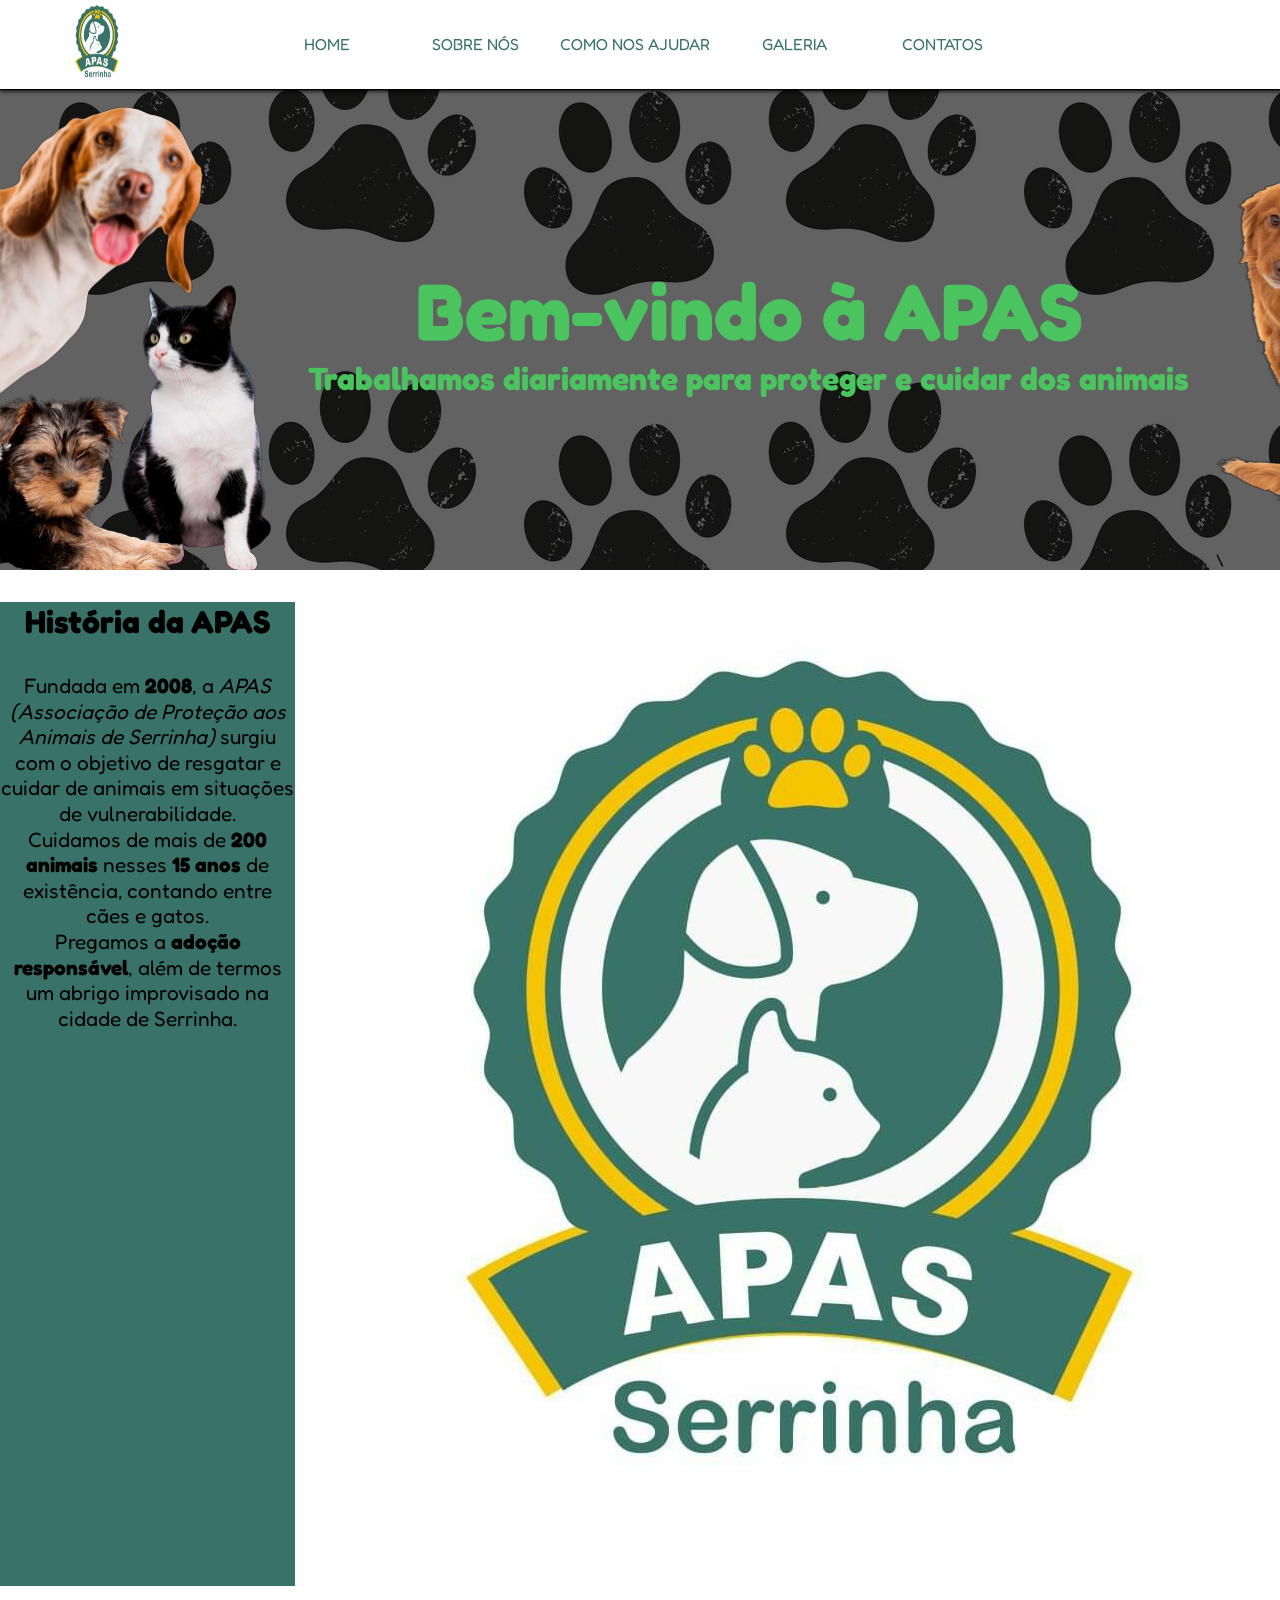
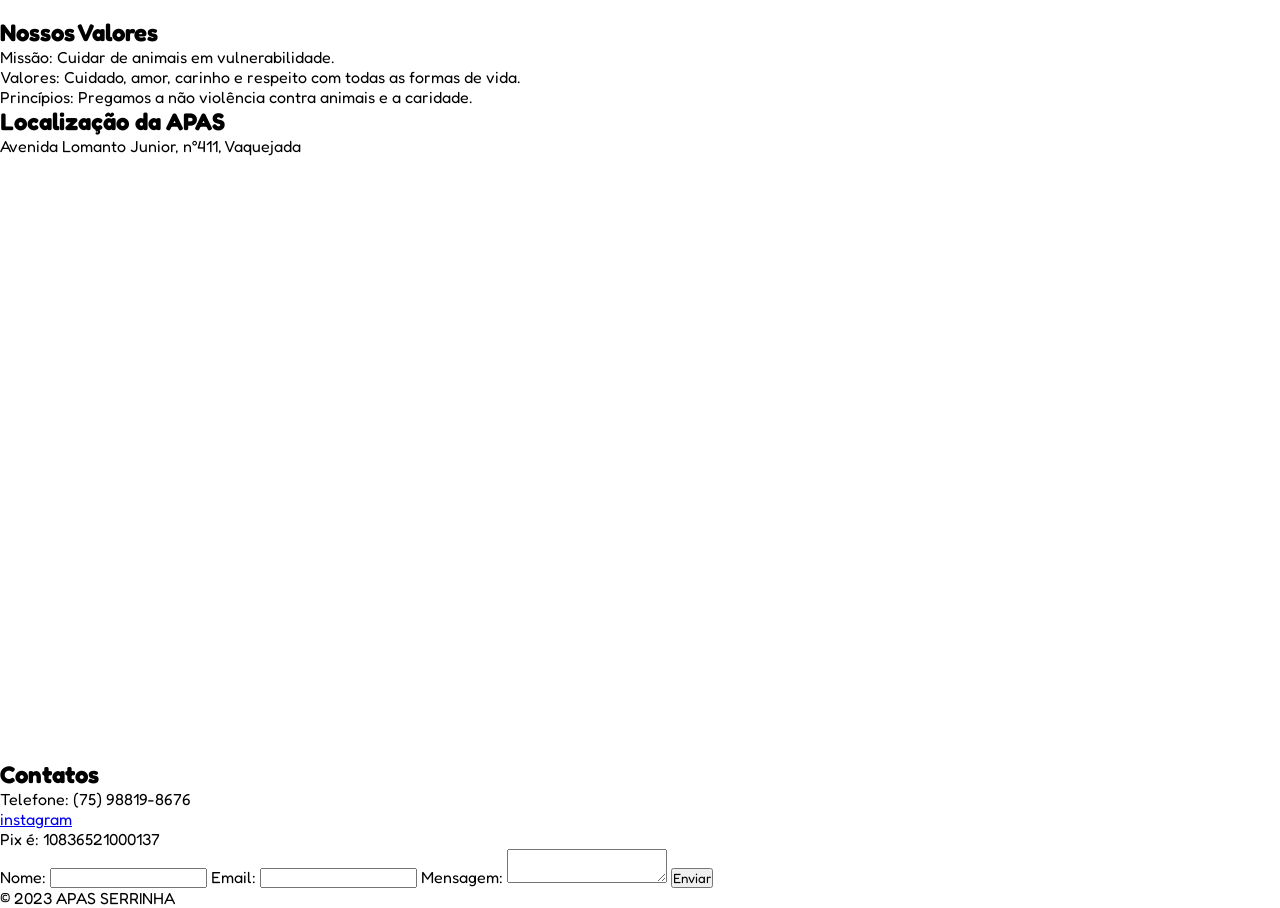
==== Frontend/Site APAS/index.html @ 99e31dd6 "Novos projetos de estrutura de dados (pilha) e frontend (calculo de IMC)" ====
<!DOCTYPE html>
<html lang="pt-BR">
<head>
<meta charset="UTF-8">
<meta name="viewport" content="width=device-width, initial-scale=1.0">
<link rel="stylesheet" href="style.css">
<link rel="shortcut icon" href="favicon.ico" type="image/x-icon">

<title>APAS SERRINHA</title>

</head>
<body>

<header>
  <img class="logo" src="apas_logo.jpg" alt="Logo">
  <nav>
    <ul>
      <li><a href="#">HOME<a></li>
      <li><a href="#">SOBRE NÓS<a></li>
      <li><a href="#">COMO NOS AJUDAR<a></li>
      <li><a href="#">GALERIA<a></li>
      <li><a href="#">CONTATOS<a></li>
    </ul>
  </nav>
  <div id="space"></div>
</header>

<main>
  <section id="boas-vindas">
    <img src="cat_and_dogs.png" alt="Gato e cachorros">
    <div class="dizeres">
      <h1>Bem-vindo à APAS</h1>
      <h2>Trabalhamos diariamente para proteger e cuidar dos animais </h2>
    </div>
    <div class="logo">
      <img src="cat_and_dog.png" alt="Pets">\
    </div>
  </section>  

  <section id="historia">
    <div class="dizeres">
      <h2>História da APAS</h2>
      <p>
        Fundada em <strong>2008</strong>, a <em>APAS (Associação de Proteção aos Animais de Serrinha)</em>
        surgiu com o objetivo de resgatar e cuidar de animais em situações de vulnerabilidade.
        <br>
        Cuidamos de mais de <strong>200 animais</strong> nesses <strong>15 anos</strong> de existência, contando entre cães e gatos.
        <br>
        Pregamos a <strong>adoção responsável</strong>, além de termos um abrigo improvisado na cidade de Serrinha.
      </p>
    </div>
    <img src="apas_logo.jpg" alt="Logo">
  </section>
    
  <section>
    <article>
      <h2>Nossos Valores</h2>
      <p> Missão: Cuidar de animais em vulnerabilidade. 
      <br>Valores: Cuidado, amor, carinho e respeito com todas as formas de vida. 
      <br>Princípios: Pregamos a não violência contra animais e a caridade.  
      
      </p>
  
    <section>
    <h2>Localização da APAS</h2>
    <p>Avenida Lomanto Junior, n°411, Vaquejada</p>
    <div id='map'>
      
      <iframe src="https://www.google.com/maps/embed?pb=!1m18!1m12!1m3!1d2927.265473343576!2d-39.00118819712261!3d-11.663854311983215!2m3!1f0!2f0!3f0!3m2!1i1024!2i768!4f13.1!3m3!1m2!1s0x7138d3a3c7e44f1%3A0xa2339eb0f4b6cb39!2sAv.%20Lomanto%20J%C3%BAnior%2C%20411%20-%20Vaquejada%2C%20Serrinha%20-%20BA%2C%2048700-000!5e0!3m2!1spt-BR!2sbr!4v1695341118478!5m2!1spt-BR!2sbr" width="1920" height="600" style="border:0;" allowfullscreen="" loading="lazy" referrerpolicy="no-referrer-when-downgrade"></iframe>
     
      </div>
    
    

  <section>
    <h2>Contatos</h2>
    <p>Telefone: (75) 98819-8676
    <br><a href="https://www.instagram.com/apas_serrinha_oficial/">instagram</a>
    <br>Pix é: 10836521000137
      
    </p>

    <form>
      <label for="nome">Nome:</label>
      <input type="text" id="nome" name="nome">
      <label for="email">Email:</label>
      <input type="email" id="email" name="email">
      <label for="mensagem">Mensagem:</label>
      <textarea id="mensagem" name="mensagem"></textarea>
      <button type="submit">Enviar</button>
    </form>
  </section>
</main>

<footer>
  
<p>&copy; 2023 APAS SERRINHA</p>
</footer>

</body>
</html>
---- Frontend/Site APAS/style.css ----
/* Importando fonte do google */
@import url('https://fonts.googleapis.com/css2?family=Fredoka&display=swap');

/* Global */
*{
    margin: 0;
    padding: 0;
    box-sizing: border-box;
    font-family: 'Fredoka', sans-serif;
}

/* Header */
header{
    position: fixed;
    width: 100%;
    background-color: #FFF;
    display: flex;
    justify-content: space-between;
    padding: 0 5vw;
    border-bottom: 1px solid #000;
    box-shadow: 0px 0px 4px 0.5px #000;
    width: 100%;
    height: 10vh;
    z-index: 9999;
}

.logo{
    max-width: 5vw;
}

#space{
    width: 5vw;
}

nav{
    display: flex;
    align-items: center;
    width: 90vw;
}

nav ul{
    list-style: none;
    display: flex;
    justify-content: center;
    gap: 1%;
    width: 100%;
}

nav ul li{
    min-width: 10vw;
    text-align: center;
    padding: 1rem 0;
    border-bottom: 2px solid #FFF;
    cursor: pointer;
}

nav ul li:hover{
    border-bottom: 2px solid #397269;
}

nav ul li a{
    text-decoration: none;
    color: #397269;
}


/* Seção de boas vindas */
#boas-vindas{
    padding-top: 10vh;
    min-height: 60vh;
    display: flex;
    background: url('paws.png');
}

#boas-vindas .dizeres{
    width: 100%;
    display: flex;
    flex-direction: column;
    color: #FFF;
    justify-content: center;
    align-items: center;
    color: #4bc45f;
}

.dizeres h1{
    font-size: 5rem;
}

.dizeres h2{
    font-size: 2rem;
}

/* História */
#historia{
    min-height: 60vh;
    display: flex;
    margin: 2em 0;
}

#historia .dizeres{
    width: 60%;
    background-color: #397269;
}

#historia .dizeres h2{
    text-align: center;
    margin-bottom: 2rem;
}

#historia .dizeres p{
    text-align: center;
    font-size: 1.3rem;
    line-height: 1.6rem;
}
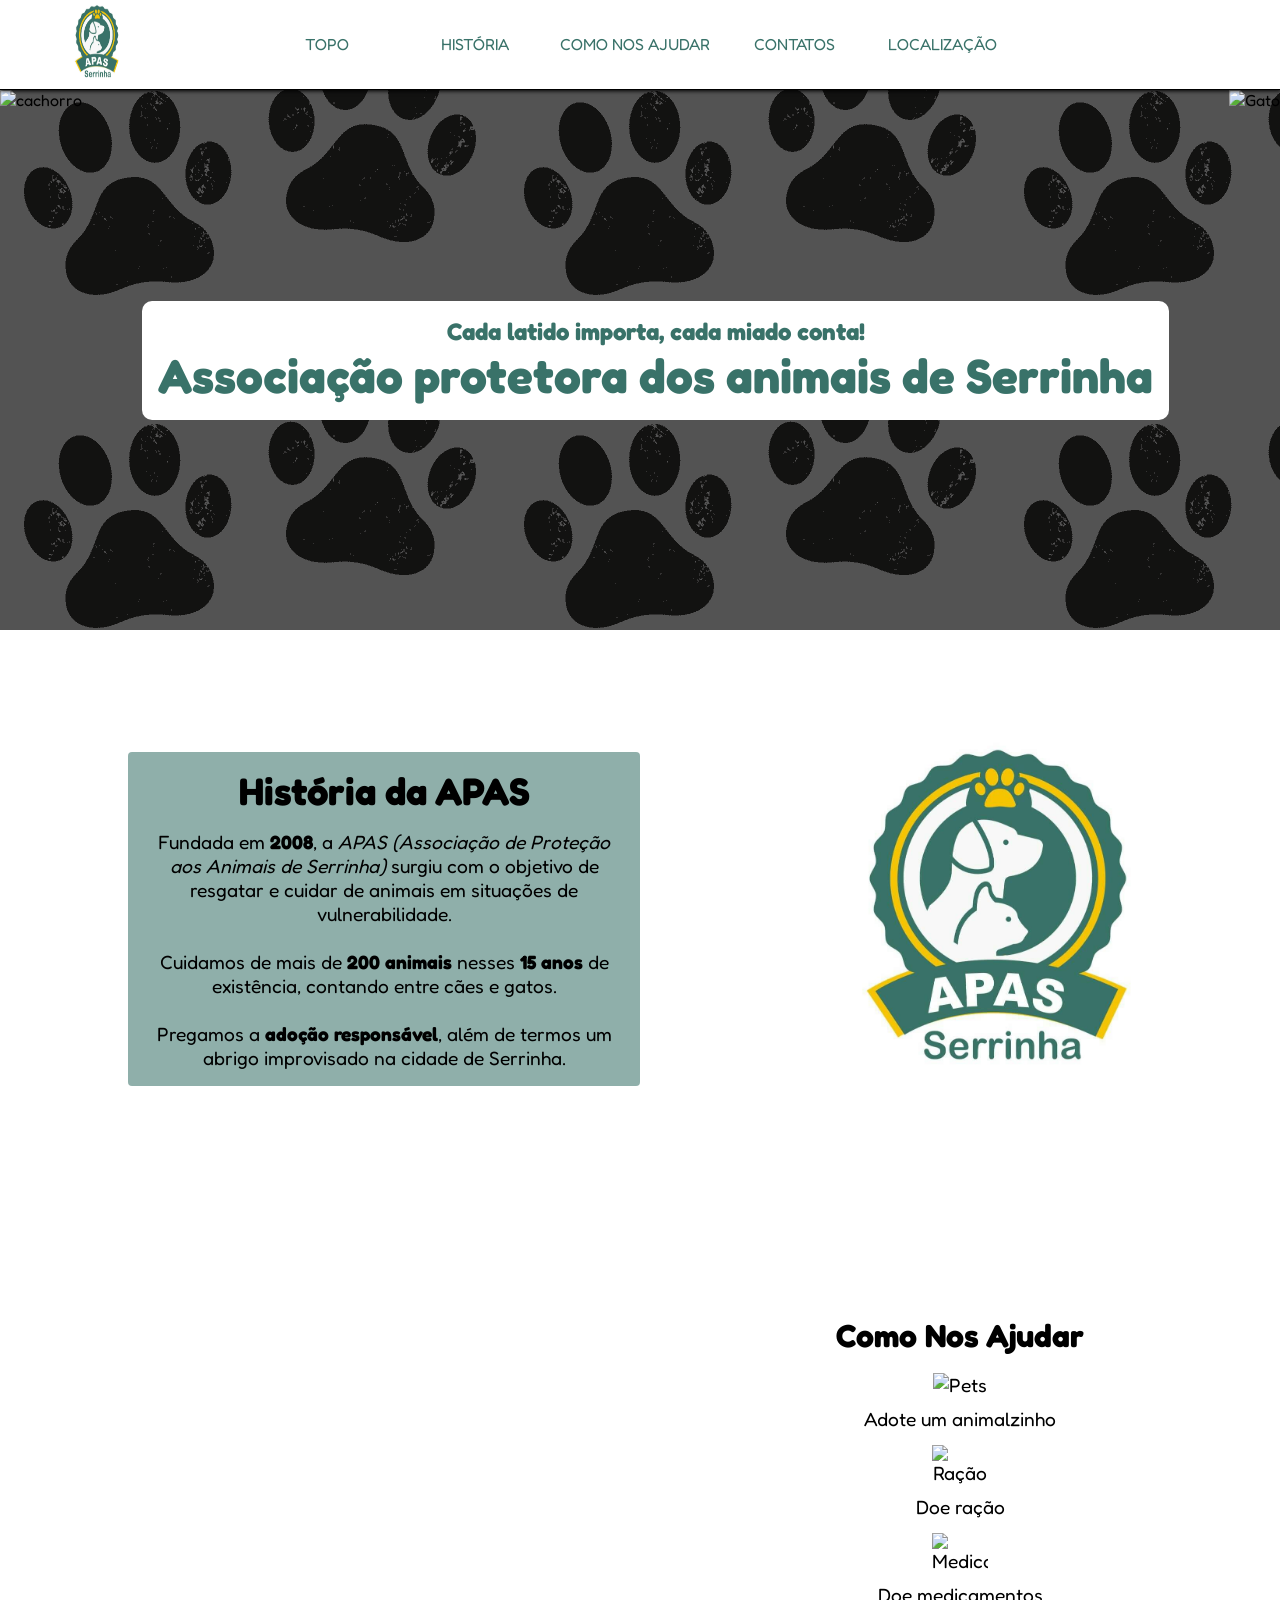
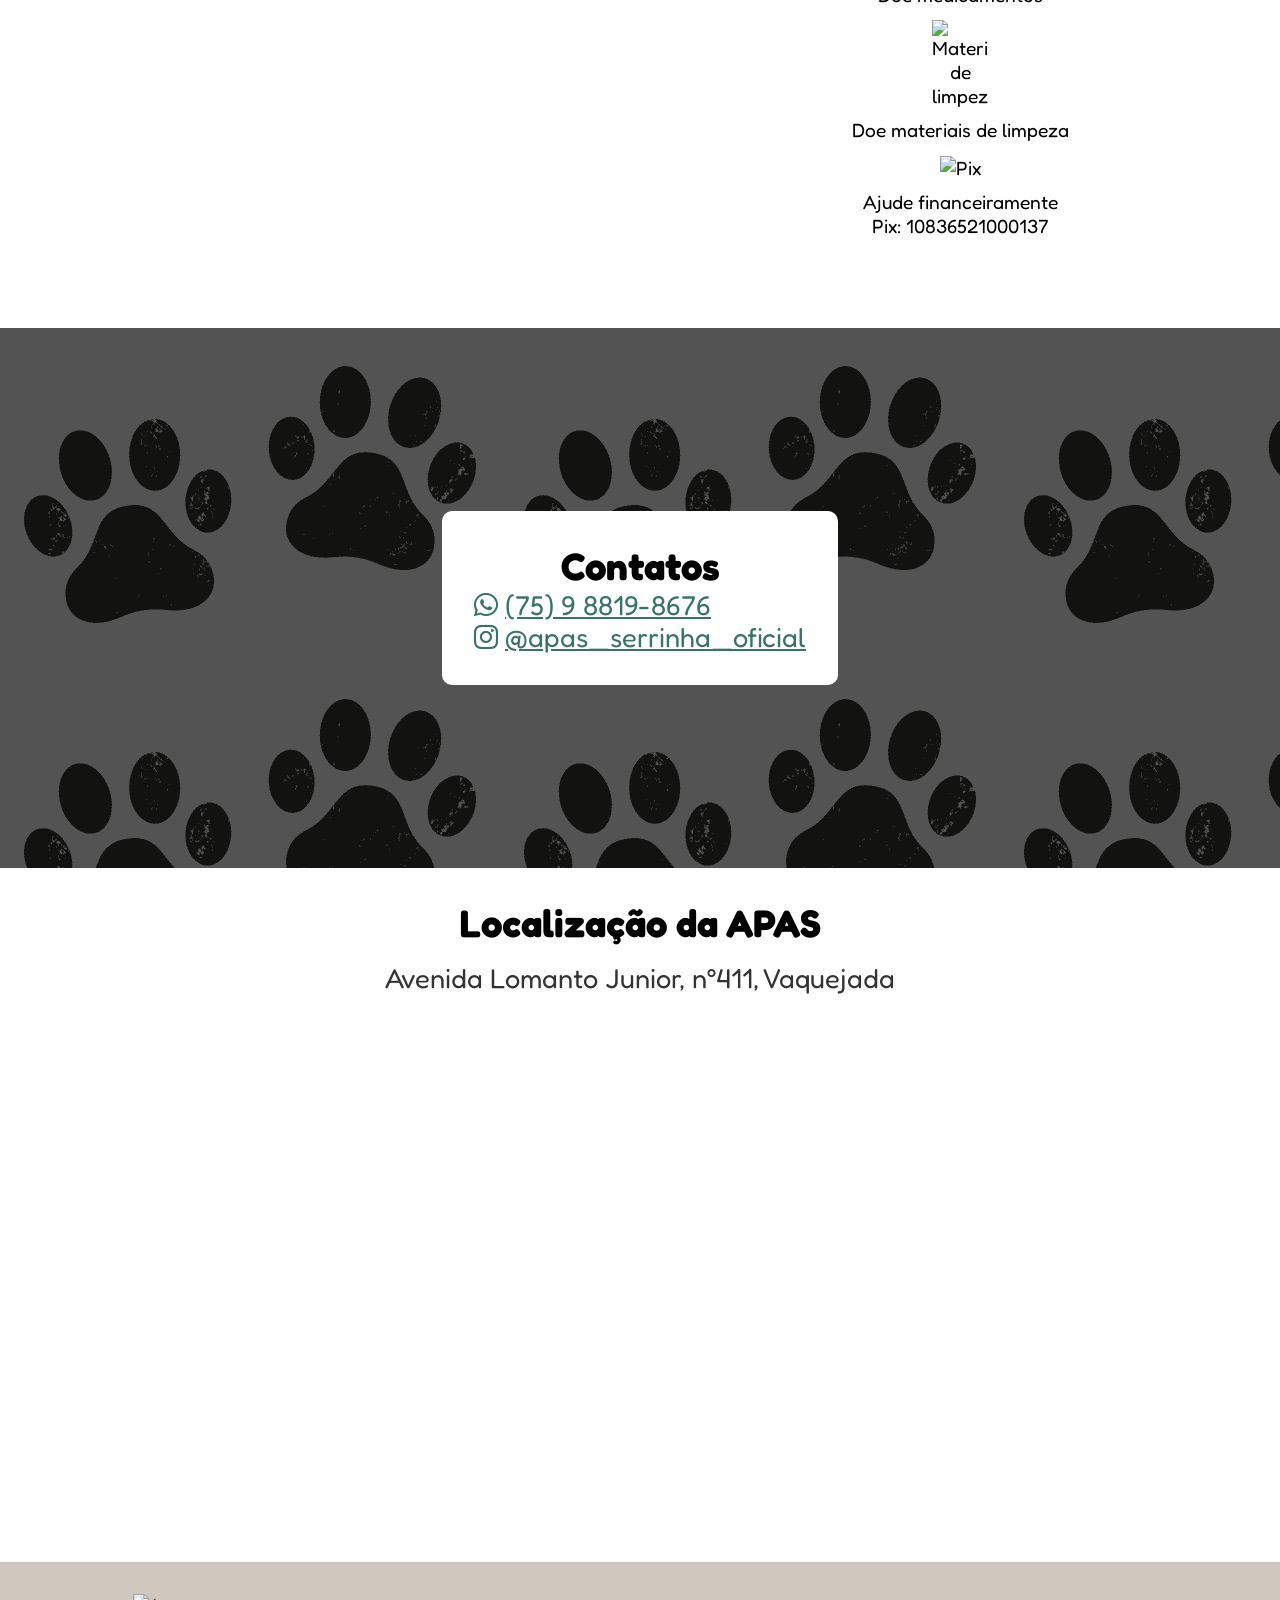
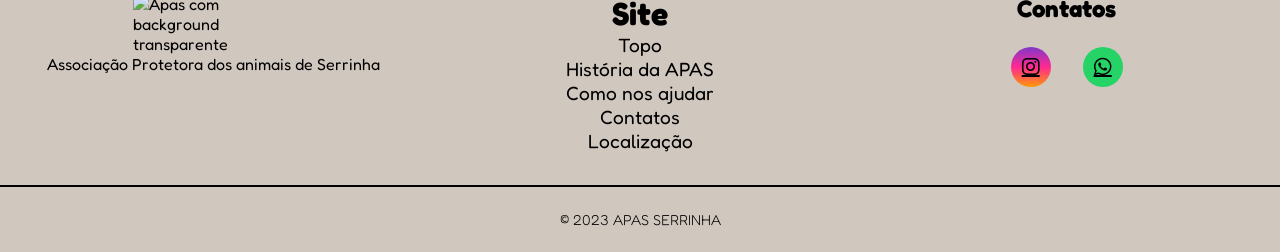
==== commit 234d88a1: "Site APAS" ====
--- a/Frontend/Site APAS/index.html
+++ b/Frontend/Site APAS/index.html
@@ -1,101 +1,147 @@
 <!DOCTYPE html>
 <html lang="pt-BR">
+
 <head>
-<meta charset="UTF-8">
-<meta name="viewport" content="width=device-width, initial-scale=1.0">
-<link rel="stylesheet" href="style.css">
-<link rel="shortcut icon" href="favicon.ico" type="image/x-icon">
+  <meta charset="UTF-8">
+  <meta name="viewport" content="width=device-width, initial-scale=1.0">
+  <link rel="stylesheet" href="style.css">
+  <link rel="stylesheet" href="https://cdnjs.cloudflare.com/ajax/libs/font-awesome/6.4.2/css/all.min.css"
+    integrity="sha512-z3gLpd7yknf1YoNbCzqRKc4qyor8gaKU1qmn+CShxbuBusANI9QpRohGBreCFkKxLhei6S9CQXFEbbKuqLg0DA=="
+    crossorigin="anonymous" referrerpolicy="no-referrer" />
+  <link rel="shortcut icon" href="favicon.ico" type="image/x-icon">
 
-<title>APAS SERRINHA</title>
+  <title>APAS SERRINHA</title>
 
 </head>
+
 <body>
 
-<header>
-  <img class="logo" src="apas_logo.jpg" alt="Logo">
-  <nav>
-    <ul>
-      <li><a href="#">HOME<a></li>
-      <li><a href="#">SOBRE NÓS<a></li>
-      <li><a href="#">COMO NOS AJUDAR<a></li>
-      <li><a href="#">GALERIA<a></li>
-      <li><a href="#">CONTATOS<a></li>
-    </ul>
-  </nav>
-  <div id="space"></div>
-</header>
+  <header>
+    <img class="logo" src="apas_logo.jpg" alt="Logo">
+    <nav>
+      <ul>
+        <li><a href="#boas-vindas">TOPO<a></li>
+        <li><a href="#historia">HISTÓRIA<a></li>
+        <li><a href="#ajudar">COMO NOS AJUDAR<a></li>
+        <li><a href="#contatos">CONTATOS<a></li>
+        <li><a href="#localizacao">LOCALIZAÇÃO<a></li>
+      </ul>
+    </nav>
+    <div id="space"></div>
+  </header>
 
-<main>
-  <section id="boas-vindas">
-    <img src="cat_and_dogs.png" alt="Gato e cachorros">
-    <div class="dizeres">
-      <h1>Bem-vindo à APAS</h1>
-      <h2>Trabalhamos diariamente para proteger e cuidar dos animais </h2>
+  <main>
+    <section id="boas-vindas">
+      <!-- <img src="cat_and_dogs.png" alt="Gato e cachorros"> -->
+      <img src="dog.png" alt="cachorro">
+      <div class="dizeres">
+        <h2>Cada latido importa, cada miado conta!</h2>
+        <h1>Associação protetora dos animais de Serrinha</h1>
+      </div>
+      <img src="cat.png" alt="Gato">
+      <!-- <img src="cat_and_dog.png" alt="Pets"> -->
+    </section>
+
+    <section id="historia">
+      <div class="dizeres">
+        <h2>História da APAS</h2>
+        <p>
+          Fundada em <strong>2008</strong>, a <em>APAS (Associação de Proteção aos Animais de Serrinha)</em>
+          surgiu com o objetivo de resgatar e cuidar de animais em situações de vulnerabilidade.
+          <br><br>
+          Cuidamos de mais de <strong>200 animais</strong> nesses <strong>15 anos</strong> de existência, contando entre
+          cães e gatos.
+          <br><br>
+          Pregamos a <strong>adoção responsável</strong>, além de termos um abrigo improvisado na cidade de Serrinha.
+        </p>
+      </div>
+      <div id="logo_div">
+        <img src="apas_logo.jpg" alt="Logo" width="100%">
+      </div>
+    </section>
+
+    <section id="ajudar">
+      <div class="espaco"></div>
+      <div id="conteudo">
+        <h2>Como Nos Ajudar</h2>
+        <ul>
+          <li class="ajuda"><img src="pets.png" alt="Pets">Adote um animalzinho</li>
+          <li class="ajuda"><img src="racao.png" alt="Ração">Doe ração</li>
+          <li class="ajuda"><img src="remedio.png" alt="Medicamentos">Doe medicamentos</li>
+          <li class="ajuda"><img src="limpeza.png" alt="Materiais de limpeza">Doe materiais de limpeza</li>
+          <li class="ajuda"><img src="pix.png" alt="Pix">Ajude financeiramente<br>Pix: 10836521000137</li>
+        </ul>
+      </div>
+    </section>
+
+    <section id="contatos">
+      <div class="conteudo">
+        <h2>Contatos</h2>
+        <ul>
+          <li>
+            <i class="fa-brands fa-whatsapp"></i>
+            <a href="https://wa.me/+5575988198676">(75) 9 8819-8676</a>
+          </li>
+          <li>
+            <i class="fa-brands fa-instagram"></i>
+            <a href="https://www.instagram.com/apas_serrinha_oficial/">@apas_serrinha_oficial</a>
+          </li>
+        </ul>
+      </div>
+    </section>
+
+    <section id="localizacao">
+      <div class="dizeres">
+        <h2 id="titulo_loc">Localização da APAS</h2>
+        <p id="desc_loc">Avenida Lomanto Junior, n°411, Vaquejada</p>
+      </div>
+      <div id='map'>
+        <iframe
+          src="https://www.google.com/maps/embed?pb=!1m18!1m12!1m3!1d2927.265473343576!2d-39.00118819712261!3d-11.663854311983215!2m3!1f0!2f0!3f0!3m2!1i1024!2i768!4f13.1!3m3!1m2!1s0x7138d3a3c7e44f1%3A0xa2339eb0f4b6cb39!2sAv.%20Lomanto%20J%C3%BAnior%2C%20411%20-%20Vaquejada%2C%20Serrinha%20-%20BA%2C%2048700-000!5e0!3m2!1spt-BR!2sbr!4v1695341118478!5m2!1spt-BR!2sbr"
+          width="100%" height="600" style="border:0;" allowfullscreen="" loading="lazy"
+          referrerpolicy="no-referrer-when-downgrade">
+        </iframe>
+      </div>
+    </section>
+  </main>
+
+  <footer>
+    <div id="conteudo_footer">
+      <div class="footer-list">
+        <img src="apas_logo_no_bg.png" alt="Apas com background transparente" id="logo_footer">
+        <p>Associação Protetora dos animais de Serrinha</p>
+      </div>
+
+      <div class="footer-list" id="nav-footer">
+        <h2>Site</h2>
+        <ul id="ul-nav">
+          <li><a href="#boas-vindas">Topo</a></li>
+          <li><a href="#historia">História da APAS</a></li>
+          <li><a href="#ajudar">Como nos ajudar</a></li>
+          <li><a href="#contatos">Contatos</a></li>
+          <li><a href="#localizacao">Localização</a></li>
+        </ul>
+      </div>
+
+      <div id="contatos-footer" class="footer-list">
+        <h2>Contatos</h2>
+        <div id="footer_social_media">
+          <a href="https://www.instagram.com/apas_serrinha_oficial/" class="footer-link" id="instagram" target="_blank">
+            <i class="fa-brands fa-instagram"></i>
+          </a>
+
+          <a href="https://wa.me/+5575988198676" class="footer-link" id="whatsapp" target="_blank">
+            <i class="fa-brands fa-whatsapp"></i>
+          </a>
+        </div>
+      </div>
     </div>
-    <div class="logo">
-      <img src="cat_and_dog.png" alt="Pets">\
+    <div id="footer_copyright">
+      &#169
+      2023 APAS SERRINHA
     </div>
-  </section>  
-
-  <section id="historia">
-    <div class="dizeres">
-      <h2>História da APAS</h2>
-      <p>
-        Fundada em <strong>2008</strong>, a <em>APAS (Associação de Proteção aos Animais de Serrinha)</em>
-        surgiu com o objetivo de resgatar e cuidar de animais em situações de vulnerabilidade.
-        <br>
-        Cuidamos de mais de <strong>200 animais</strong> nesses <strong>15 anos</strong> de existência, contando entre cães e gatos.
-        <br>
-        Pregamos a <strong>adoção responsável</strong>, além de termos um abrigo improvisado na cidade de Serrinha.
-      </p>
-    </div>
-    <img src="apas_logo.jpg" alt="Logo">
-  </section>
-    
-  <section>
-    <article>
-      <h2>Nossos Valores</h2>
-      <p> Missão: Cuidar de animais em vulnerabilidade. 
-      <br>Valores: Cuidado, amor, carinho e respeito com todas as formas de vida. 
-      <br>Princípios: Pregamos a não violência contra animais e a caridade.  
-      
-      </p>
-  
-    <section>
-    <h2>Localização da APAS</h2>
-    <p>Avenida Lomanto Junior, n°411, Vaquejada</p>
-    <div id='map'>
-      
-      <iframe src="https://www.google.com/maps/embed?pb=!1m18!1m12!1m3!1d2927.265473343576!2d-39.00118819712261!3d-11.663854311983215!2m3!1f0!2f0!3f0!3m2!1i1024!2i768!4f13.1!3m3!1m2!1s0x7138d3a3c7e44f1%3A0xa2339eb0f4b6cb39!2sAv.%20Lomanto%20J%C3%BAnior%2C%20411%20-%20Vaquejada%2C%20Serrinha%20-%20BA%2C%2048700-000!5e0!3m2!1spt-BR!2sbr!4v1695341118478!5m2!1spt-BR!2sbr" width="1920" height="600" style="border:0;" allowfullscreen="" loading="lazy" referrerpolicy="no-referrer-when-downgrade"></iframe>
-     
-      </div>
-    
-    
-
-  <section>
-    <h2>Contatos</h2>
-    <p>Telefone: (75) 98819-8676
-    <br><a href="https://www.instagram.com/apas_serrinha_oficial/">instagram</a>
-    <br>Pix é: 10836521000137
-      
-    </p>
-
-    <form>
-      <label for="nome">Nome:</label>
-      <input type="text" id="nome" name="nome">
-      <label for="email">Email:</label>
-      <input type="email" id="email" name="email">
-      <label for="mensagem">Mensagem:</label>
-      <textarea id="mensagem" name="mensagem"></textarea>
-      <button type="submit">Enviar</button>
-    </form>
-  </section>
-</main>
-
-<footer>
-  
-<p>&copy; 2023 APAS SERRINHA</p>
-</footer>
+  </footer>
 
 </body>
-</html>
+
+</html>
--- a/Frontend/Site APAS/style.css
+++ b/Frontend/Site APAS/style.css
@@ -1,16 +1,27 @@
 /* Importando fonte do google */
 @import url('https://fonts.googleapis.com/css2?family=Fredoka&display=swap');
 
+:root {
+    --color-neutral-0: #0e0c0c;
+    --color-neutral-10: #ffffff;
+    --color-neutral-30: #000000;
+    --color-neutral-40: #000000;
+}
+
 /* Global */
-*{
+* {
     margin: 0;
     padding: 0;
     box-sizing: border-box;
     font-family: 'Fredoka', sans-serif;
 }
 
+html {
+    scroll-behavior: smooth;
+}
+
 /* Header */
-header{
+header {
     position: fixed;
     width: 100%;
     background-color: #FFF;
@@ -24,21 +35,21 @@
     z-index: 9999;
 }
 
-.logo{
+.logo {
     max-width: 5vw;
 }
 
-#space{
+#space {
     width: 5vw;
 }
 
-nav{
+nav {
     display: flex;
     align-items: center;
     width: 90vw;
 }
 
-nav ul{
+nav ul {
     list-style: none;
     display: flex;
     justify-content: center;
@@ -46,7 +57,7 @@
     width: 100%;
 }
 
-nav ul li{
+nav ul li {
     min-width: 10vw;
     text-align: center;
     padding: 1rem 0;
@@ -54,61 +65,327 @@
     cursor: pointer;
 }
 
-nav ul li:hover{
+nav ul li:hover {
     border-bottom: 2px solid #397269;
 }
 
-nav ul li a{
+nav ul li a {
     text-decoration: none;
     color: #397269;
 }
 
 
 /* Seção de boas vindas */
-#boas-vindas{
+#boas-vindas {
     padding-top: 10vh;
     min-height: 60vh;
     display: flex;
     background: url('paws.png');
-}
-
-#boas-vindas .dizeres{
-    width: 100%;
-    display: flex;
-    flex-direction: column;
-    color: #FFF;
-    justify-content: center;
-    align-items: center;
-    color: #4bc45f;
-}
-
-.dizeres h1{
-    font-size: 5rem;
-}
-
-.dizeres h2{
+    background-color: #D0C7BF;
+    justify-content: space-between;
+    align-items: center;
+}
+
+#boas-vindas img {
+    height: 60vh;
+}
+
+#boas-vindas .dizeres {
+    height: 70%;
+    display: flex;
+    flex-direction: column;
+    justify-content: center;
+    align-items: center;
+    background-color: #FFFFFF;
+    padding: 1rem;
+    border-radius: 10px;
+    color: #397269;
+}
+
+#boas-vindas .dizeres h2 {
     font-size: 2rem;
+    text-align: center;
+    max-width: 40vw;
+}
+
+.dizeres h1 {
+    font-size: 3rem;
+    text-align: center;
 }
 
 /* História */
-#historia{
+#historia {
+    padding: 10vh 0;
+    display: flex;
+    justify-content: center;
+}
+
+#historia .dizeres {
+    display: flex;
+    flex-direction: column;
+    align-items: center;
+    background-color: #39726990;
+    max-width: 40vw;
+    margin: 2rem;
+    margin-right: 10rem;
+    padding: 1rem;
+    border-radius: 4px;
+}
+
+#historia .dizeres h2 {
+    font-size: 2.4rem;
+    padding-bottom: 1rem;
+}
+
+#historia .dizeres p {
+    text-align: center;
+    font-size: 1.2rem;
+}
+
+#logo_div {
+    max-width: 50vw;
+    display: flex;
+    align-items: center;
+}
+
+#logo_div img {
+    width: 20vw;
+}
+
+/* Como nos ajudar */
+#ajudar {
+    min-height: 80vh;
+    background: url('dog.jpg');
+    background-size: cover;
+    display: flex;
+    padding: 10vh 0;
+}
+
+#ajudar .espaco {
+    width: 50vw;
+}
+
+#conteudo {
+    width: 50vw;
+}
+
+#ajudar h2 {
+    text-align: center;
+    font-size: 2.4rem;
+    line-height: 75px;
+}
+
+#conteudo ul {
+    list-style: none;
+    height: calc(100% - 75px);
+    display: flex;
+    flex-direction: column;
+    justify-content: space-between;
+}
+
+.ajuda {
+    display: flex;
+    flex-direction: column;
+    align-items: center;
+    text-align: center;
+    gap: 10px;
+    font-size: 1.7rem;
+    cursor: default;
+}
+
+.ajuda img {
+    max-width: 3.5rem;
+    transition: ease .3s;
+}
+
+.ajuda img:hover {
+    transform: scale(1.1);
+}
+
+/* Contatos */
+#contatos {
     min-height: 60vh;
-    display: flex;
-    margin: 2em 0;
-}
-
-#historia .dizeres{
-    width: 60%;
-    background-color: #397269;
-}
-
-#historia .dizeres h2{
-    text-align: center;
-    margin-bottom: 2rem;
-}
-
-#historia .dizeres p{
-    text-align: center;
-    font-size: 1.3rem;
-    line-height: 1.6rem;
-}
+    background: url('paws.png');
+    display: flex;
+    flex-direction: column;
+    align-items: center;
+    justify-content: center;
+}
+
+#contatos ul {
+    list-style: none;
+}
+
+#contatos .conteudo {
+    background-color: #FFF;
+    border-radius: 10px;
+    padding: 2rem;
+}
+
+#contatos .conteudo h2 {
+    text-align: center;
+    font-size: 2.4rem;
+}
+
+#contatos .conteudo ul li {
+    font-size: 1.7rem;
+    color: #397269;
+}
+
+#contatos .conteudo ul li a{
+    font-size: 1.7rem;
+    color: #397269;
+}
+
+/* Localização */
+#map {
+    max-width: 100%;
+}
+
+#localizacao {
+    background-color: #ffffff;
+    padding-top: 2rem;
+}
+
+#titulo_loc{
+    text-align: center;
+    padding-bottom: 1rem;
+}
+
+#localizacao .dizeres {
+    padding-bottom: 1.5rem;
+}
+
+#localizacao .dizeres h2 {
+    font-size: 2.4rem;
+    text-align: center;
+}
+
+#localizacao .dizeres p {
+    font-size: 1.7rem
+}
+
+#desc_loc {
+    font-size: 20px;
+    color: #333;
+    text-align: center;
+    background-color: #ffffff;
+}
+
+/* Footer */
+footer {
+    background-color: #d0c7bf;
+}
+
+#logo_footer {
+    width: 10rem;
+}
+
+#conteudo_footer {
+    display: flex;
+    padding: 2rem 0;
+}
+
+.footer-list {
+    width: 33.4vw;
+    display: flex;
+    flex-direction: column;
+    align-items: center;
+    height: 100%;
+}
+
+#nav-footer h2 {
+    font-size: 2rem;
+}
+
+#nav-footer ul {
+    list-style: none;
+}
+
+#nav-footer ul li {
+    text-align: center;
+    font-size: 1.2rem;
+}
+
+#nav-footer a {
+    color: #000;
+    text-decoration: none;
+}
+
+#ul-nav li a:hover{
+    color: #397269;
+}
+
+.footer-list .footer-link:hover{
+    color: #25d366;
+}    
+
+#footer_social_media {
+    display: flex;
+    gap: 2rem;
+    margin-top: 1.5rem;
+}
+
+#footer_social_media {
+    flex-direction: row;
+    justify-content: center;
+}
+
+#footer_social_media .footer-link {
+    display: flex;
+    align-items: center;
+    justify-content: center;
+    height: 2.5rem;
+    width: 2.5rem;
+    color: var(--color-neutral-40);
+    border-radius: 50%;
+    transition: all 0.4s;
+}
+
+#footer_social_media .footer-link i {
+    font-size: 1.25rem;
+}
+
+#footer_social_media .footer-link:hover {
+    opacity: 0.8;
+}
+
+#instagram {
+    background: linear-gradient(#7f37c9, #ff2992, #ff9807);
+}
+
+#whatsapp {
+    background-color: #25d366;
+}
+
+#footer_copyright {
+    border-top: 2px solid #000;
+    display: flex;
+    justify-content: center;
+    background-color: #d0c7bf;
+    font-size: 0.9rem;
+    padding: 1.5rem;
+    font-weight: 100;
+}
+
+@media (max-width:1300px), (max-height: 700px){
+    #boas-vindas .dizeres h2{
+        font-size: 1.5rem;
+    }
+
+    #logo_div img{
+        width: 30vw;
+    }
+
+    #ajudar h2{
+        font-size: 2rem;
+    }
+
+    .ajuda{
+        font-size: 1.2rem;
+    }
+
+    #map iframe{
+        max-height: 60vh;
+    }
+}
